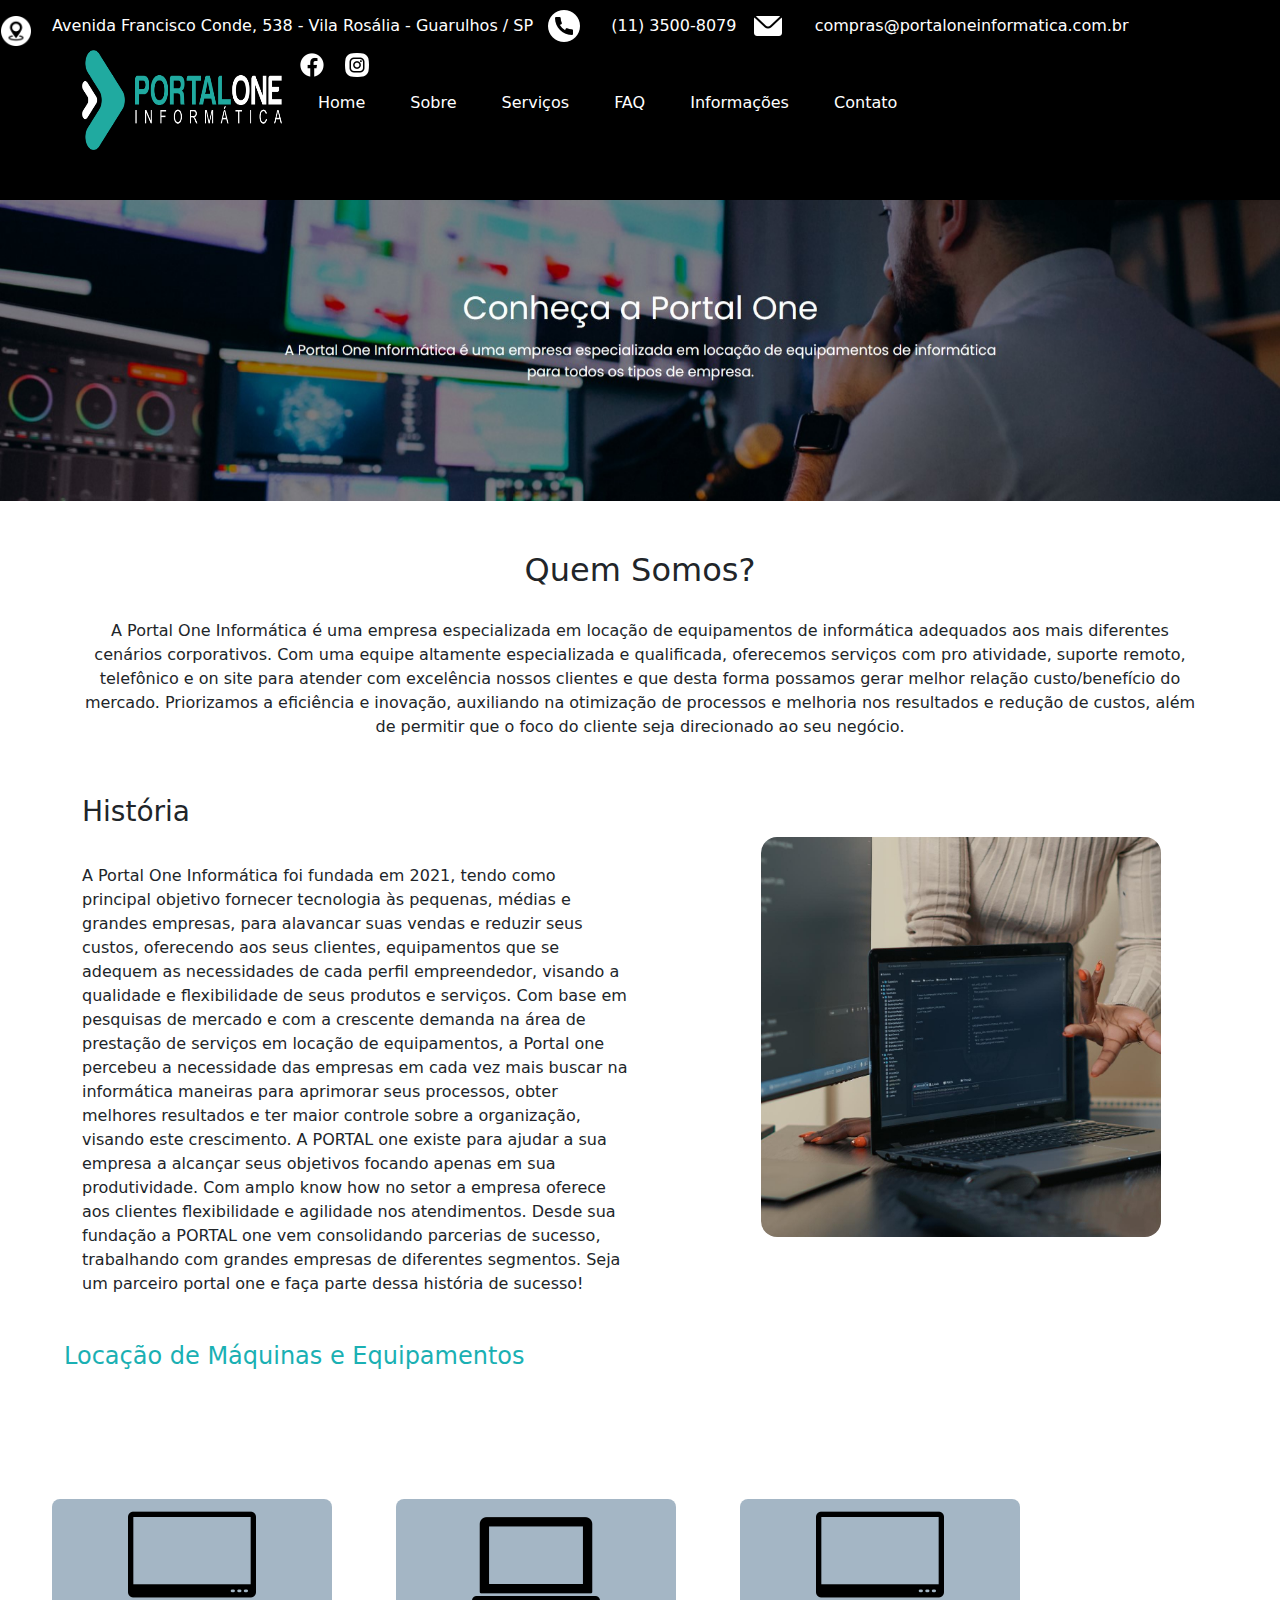
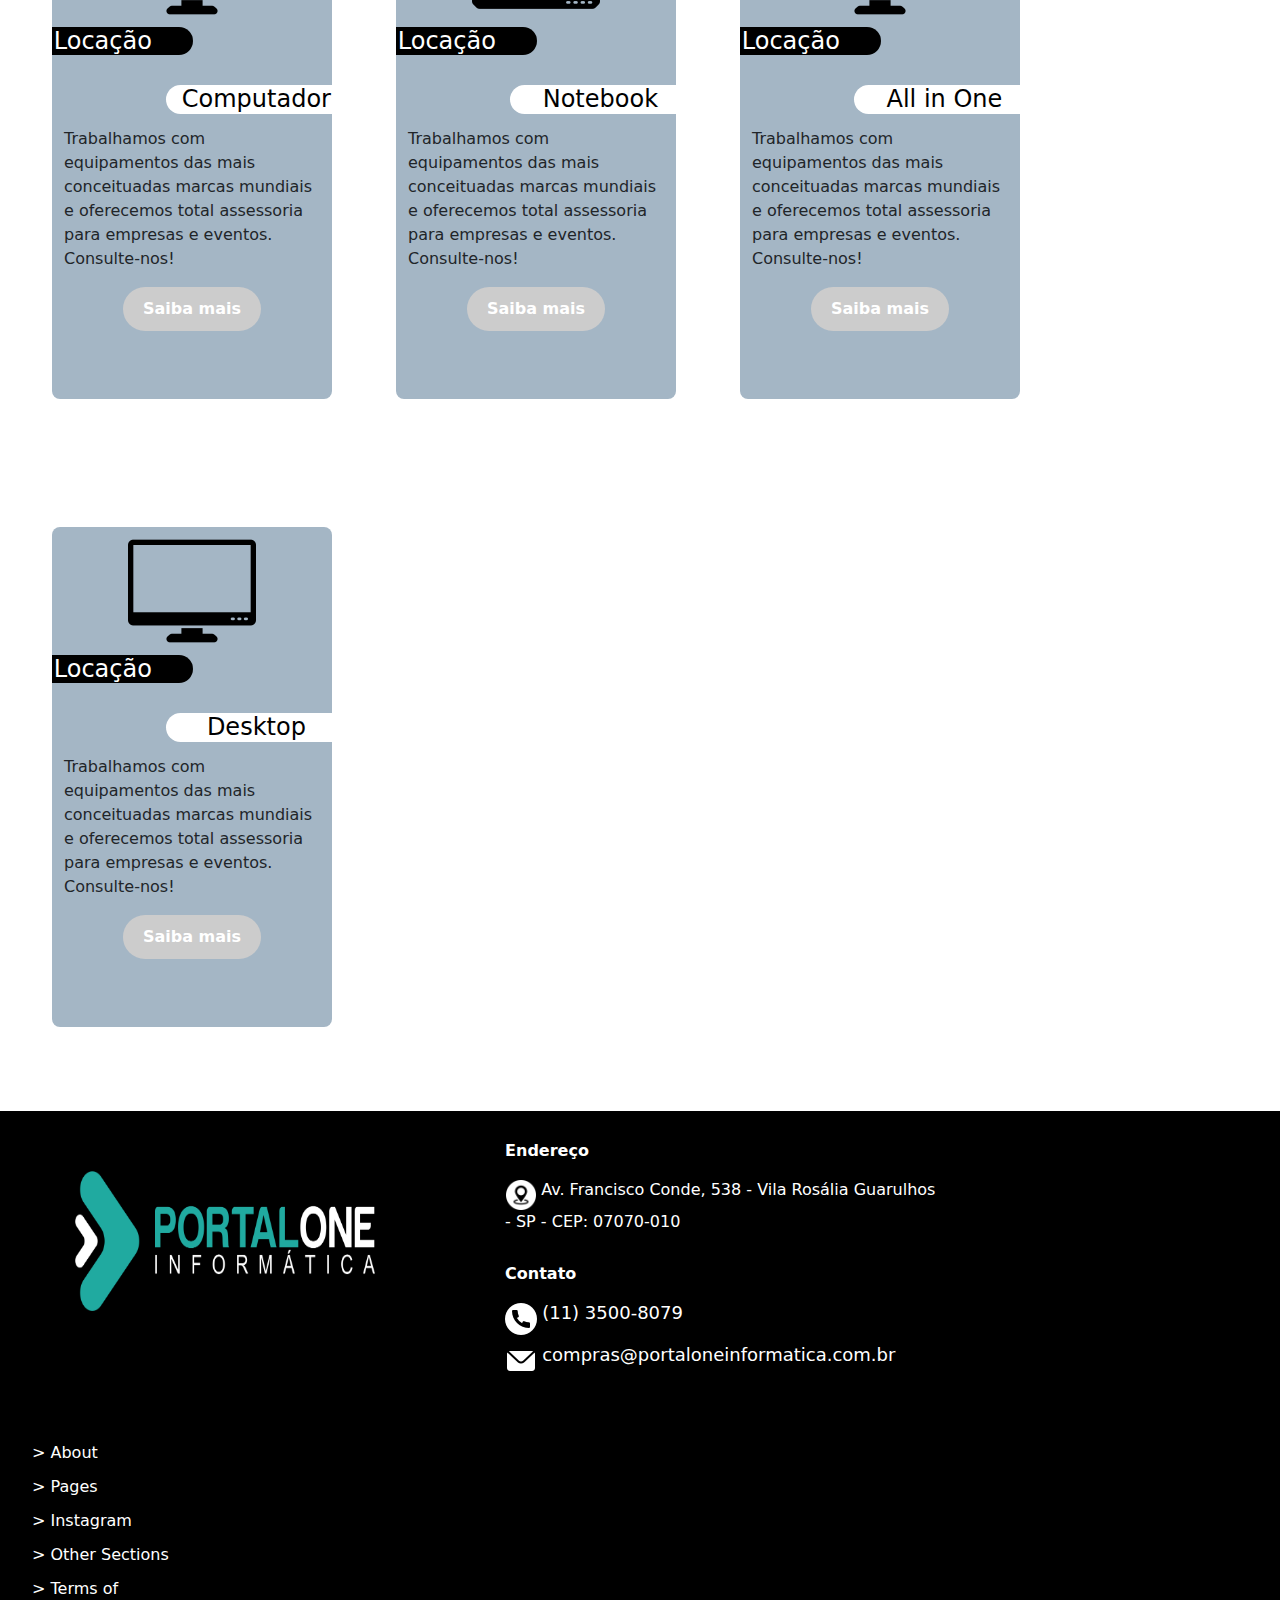
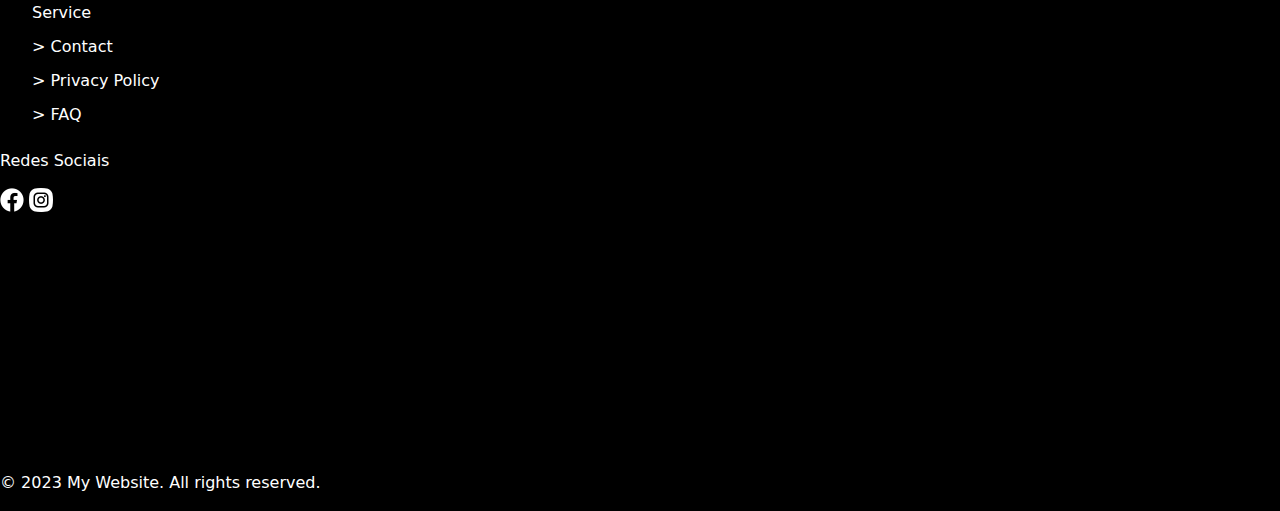
==== sobre.html @ a3c01947 "finalizada primeira pagina" ====
<!DOCTYPE html>
<html lang="en">
<head>
    <meta charset="UTF-8">
    <meta name="viewport" content="width=device-width, initial-scale=1.0">
    <link href="https://cdn.jsdelivr.net/npm/bootstrap@5.3.0/dist/css/bootstrap.min.css" rel="stylesheet">
    <link rel="stylesheet" href="./css/css.css">
    <link rel="stylesheet" href="./css/css-carousel.css">
        <title>SiteTeste</title>
</head>
<header>
<div class="container">
  <img id="logotipo" src="img/logo.png" alt="Logotipo">
</div>

<div class="header-black" id="header">
  
  <div class="loc-top" id="locTopDiv">
    <img src="./img/localizacao (3).png" id="loctop" alt="loctop">
    <a class="end-top" href="#">Avenida Francisco Conde, 538 - Vila Rosália - Guarulhos / SP</a>
    <img src="./img/telefone.png" id="tel-top" alt="tel-top">
    <a class="tell-top" href="#">(11) 3500-8079</a>
    <img src="./img/e-mail.png" id="email-top" alt="email-top">
    <a class="emaill-top" href="#">compras@portaloneinformatica.com.br</a>
    <img src="./img/facebook.png" id="face-top" alt="face-top">
    <img src="./img/instagram.png" id="insta-top" alt="insta-top">
    
  </div>

</div>  
<nav id="menu" class="pull-right">
  <ul>
    <li><a href="index.html">Home</a></li>
    <li><a href="sobre.html">Sobre</a></li>
    <li><a href="#">Serviços</a></li>
    <li><a href="#">FAQ</a></li>
    <li><a href="#">Informações</a></li>
    <li><a href="#">Contato</a></li>
    
  </ul>
</nav>		

</header>

<body>
  
  <div id="carouselExample" class="carousel slide" data-bs-ride="carousel">
    <div class="carousel-inner">
      <div class="carousel-item active">
        <img src="./img/conheca.jpg" class="d-block w-100" alt="Image 1">
      </div>
      <div class="carousel-item">
        <img src="./img/hardware.jpg" class="d-block w-100" alt="Image 2">
      </div>
      <div class="carousel-item">
        <img src="./img/orcamento.jpg" class="d-block w-100" alt="Image 3">
      </div>
    </div>
  </div>
  
    <div class="content">
      <div class="container">

    <div class="quem-somos">
        <h2 class="article-title">Quem Somos?</h2>
        <p>A Portal One Informática é uma empresa especializada em locação de equipamentos de informática adequados aos mais diferentes cenários corporativos. Com uma equipe altamente especializada e qualificada, oferecemos serviços com pro atividade, suporte remoto, telefônico e on site para atender com excelência nossos clientes e que desta forma possamos gerar melhor relação custo/benefício do mercado. Priorizamos a eficiência e inovação, auxiliando na otimização de processos e melhoria nos resultados e redução de custos, além de permitir que o foco do cliente seja direcionado ao seu negócio.</p>

    </div>
        <article class="article">
        <h3>História</h3>
                   
          <div class="row">
            <div class="col-md-6">
                <p>A Portal One Informática foi fundada em 2021, tendo como principal objetivo fornecer tecnologia às pequenas, médias e grandes empresas, para alavancar suas vendas e reduzir seus custos, oferecendo aos seus clientes, equipamentos que se adequem as necessidades de cada perfil empreendedor, visando a qualidade e flexibilidade de seus produtos e serviços. Com base em pesquisas de mercado e com a crescente demanda na área de prestação de serviços em locação de equipamentos, a Portal one percebeu a necessidade das empresas em cada vez mais buscar na informática maneiras para aprimorar seus processos, obter melhores resultados e ter maior controle sobre a organização, visando este crescimento. A PORTAL one existe para ajudar a sua empresa a alcançar seus objetivos focando apenas em sua produtividade. Com amplo know how no setor a empresa oferece aos clientes flexibilidade e agilidade nos atendimentos. Desde sua fundação a PORTAL one vem consolidando parcerias de sucesso, trabalhando com grandes empresas de diferentes segmentos. Seja um parceiro portal one e faça parte dessa história de sucesso!</p>
            </div>
            <div class="col-md-6">
              <img id="imge-historia" src="./img/historia (1).jpg" alt="historia">
            </div>
          </div>
          
          
        </article>
  </div>
  <div class="row" id="transp-fundo">

    <h4>Locação de Máquinas e Equipamentos</h4>
    <h5>Nossos serviços</h5>
    
    <div class="col-md-4">
        <img id="col-m4" src="./img/tela-do-monitor.png" alt="historia">
        <h1>Locação</h1>
        <h2>Computador</h2>
        <p>Trabalhamos com equipamentos das mais conceituadas marcas mundiais e oferecemos total assessoria para empresas e eventos. Consulte-nos!</p>
        <a class="saiba-m1" href="#">Saiba mais</a>
    </div>

    <div class="col-md-4">
        <img id="col-m4" src="./img/computador-portatil.png" alt="historia">
        <h1>Locação</h1>
        <h2>Notebook</h2>
        <p>Trabalhamos com equipamentos das mais conceituadas marcas mundiais e oferecemos total assessoria para empresas e eventos. Consulte-nos!</p>
        <a class="saiba-m1" href="#">Saiba mais</a>
    </div>

    <div class="col-md-4">
        <img id="col-m4" src="./img/tela-do-monitor.png" alt="historia">
        <h1>Locação</h1>
        <h2>All in One</h2>
        <p>Trabalhamos com equipamentos das mais conceituadas marcas mundiais e oferecemos total assessoria para empresas e eventos. Consulte-nos!</p>
        <a class="saiba-m1" href="#">Saiba mais</a>
    </div>

    <div class="col-md-4">
        <img id="col-m4" src="./img/tela-do-monitor.png" alt="historia">
        <h1>Locação</h1>
        <h2>Desktop</h2>
        <p>Trabalhamos com equipamentos das mais conceituadas marcas mundiais e oferecemos total assessoria para empresas e eventos. Consulte-nos!</p>
        <a class="saiba-m1" href="#">Saiba mais</a>
    </div>

  </div>
    </div>
  <footer class="footer">

    <div class="col-md-3" id="logo-footer">
      <img src="./img/logo.png" alt="">
    </div>
    
    <div class="col-md-3" id="end-footer">
      <div class="address">
        <h5>Endereço</h5>
        <img src="./img/localizacao (3).png" id="loctop" alt="loctop">
        <a href="#">Av. Francisco Conde, 538 - Vila Rosália Guarulhos<br> - SP - CEP: 07070-010</a>
      </div>
      
      <div class="contact">
        <h5>Contato</h5>
        <div id="tel">
          <img src="./img/telefone.png" id="tel-bot" alt="tel-bot">
          <a href="#">(11) 3500-8079</a>
        </div>
        <div id="ema">
          <img src="./img/e-mail.png" id="email-bot" alt="email-bot">
          <a href="#">compras@portaloneinformatica.com.br</a>
        </div>
      </div>
    </div>
    <div class="col-md-3">
      <div class="col-md-6" id="links-footer" >
        <ul class="footer-list">
          <li><a href="#">> About</a></li>
          <li><a href="#">> Pages</a></li>
          <li><a href="#">> Instagram</a></li>
          <li><a href="#">> Other Sections</a></li>
          <li><a href="#">> Terms of Service</a></li>
          <li><a href="#">> Contact</a></li>
          <li><a href="#">> Privacy Policy</a></li>
          <li><a href="#">> FAQ</a></li>
        </ul>
      </div>
      <div class="col-md-6" id="rede-sociais">
        <h6>Redes Sociais</h6>
        <a href="www.facebook.com">
        <img src="./img/facebook.png" href="#" alt="">
      </a>
      <a href="www.instagra.com">
        <img src="./img/instagram.png" href="#" alt="">
      </a>
      </div>
      



    </div class="rodape" id="direitos">
          <p>&copy; 2023 My Website. All rights reserved.</p>
    </div>
  </footer>
  <script src="./js/js.js"></script>
  <script src="https://cdn.jsdelivr.net/npm/bootstrap@5.3.0/dist/js/bootstrap.bundle.min.js"></script>
  </body>
</html>
---- css/css.css ----
* {
    margin-top: 0;
}

header {
	width: 100%;
	height: 200px;
	background-color: black;
	z-index: 2;
    position: relative;
}
.loc-top {
    display: block;
  }
  
  .hide-loc-top {
    display: none;
  }
header .container {
	position: relative;
}
header .header-black {
	background-color: #000;
	height: 40px;
}

header #logotipo {
	position: absolute;
	top: 50px;
	z-index: 3;
    width: 200px;
    height: 100px;
}

#menu ul {
    margin-left: 20%;
    margin-top: 4%;
    
}
#menu li {
    margin-left: 30px;
        display: inline-block;
        margin-right: 10px;
        
}

.menu a {
    color: #fff;
    text-decoration: none;
    cursor: pointer;
    transition: 0.2s ease-in-out;
       
}

a {
    text-decoration: none;
    color: white;
}

body {
    display: flex;
    flex-direction: column;
    min-height: 100vh;
    margin-top: 0;
     
  }

img#loctop {
    filter: invert(100%);
    margin-left: 3%;
    width: 30px;
    height: 30px;
}

img#tel-top {
    filter: invert(100%);
    padding: 10px;
}
    
img#email-top {
    filter: invert(100%);
    padding: 10px;
}

.header-black .end-top {
    margin-left: 1rem;
    text-decoration: none;
    color: white;
}
.header-black .tell-top {
    margin-left: 1rem;
    text-decoration: none;
    color: white;
}
.header-black .emaill-top {
    margin-left: 1rem;
    text-decoration: none;
    color: white;
}

#face-top {
    margin-left: 300px;
    filter: invert(100%);
}
#insta-top {
    margin-left: 1rem;
    filter: invert(100%);
}
#face-top img {
      filter: invert(100%);
}
#insta-top img {
    filter: invert(100%);
}

h2 {
    text-align: center;
    margin-top: 30px;
}

.quem-somos p {
    text-align: center;
    margin-top: 30px;
}

h3 {
    text-align: left;
    margin-top: 5%;
}
.row p {
    text-align: left;
    margin-top: 5%;
}

#imge-historia {
    width: 400px;
    height: 400px;
    padding: 0%;
    border-radius: 1rem;
    margin-left: 20%;
    margin-bottom: 5%;

}

col-md-4#col-m4 {
    width: 40px;
    height: 40px;
    opacity: 50%;
   
}
.row .col-md-4 {
    background-color: #A4B6C5;
    width: 280px;
    height: 500px;
    margin-left: 5%;
    margin-top: 5%;
    margin-bottom: 5%;
    text-align: center;
    border-radius: 0.5rem;
    box-sizing: border-box;
    overflow: hidden;
        
}
.row#transp-fundo {
    width: 100%;
    height: auto;
    background-image: url(../img/cidade_de_san_diego.jpg);
    position: relative;
    
  background-attachment: fixed;
  background-repeat: no-repeat;
  background-size: cover;
    
}

#transp-fundo h4 {
    margin-top: 30px;
    margin-left: 5%;
    color: rgb(26, 176, 179);
}
#transp-fundo h5 {
    font-size: 40px;
    font-weight: bold;
    margin-left: 5%;
    color: white;
}
.col-md-4 h1 {
    background-color: black;
    color: white;
    border-radius: 2rem;
    margin-left: -20%;
    font-size: 24px;
    width: 180px;
    
}
.col-md-4 h2 {
    background-color: rgb(255, 255, 255);
    color: rgb(0, 0, 0);
    border-radius: 2rem;
    margin-left: 40%;
    font-size: 24px;
    width: 180px;
    
}

.col-md-4 a.saiba-m1 {
    display: inline-block;
    padding: 10px 20px;
    background-color: #ccc;
    color: #fff;
    text-decoration: none;
    font-weight: bold;
    font-size: 16px;
    border-radius: 2rem;
}

  .content {
    flex: 1;
    padding: 20px 0;
  }

  .footer {
    background-color: #000000;
    padding: 0px 0;
    color: white;
  }
  
  .footer img {
    max-width: 100%;
    margin-top: 60px;
  }
  
  .footer .col-md-3 {
    display: inline-block;
    vertical-align: top;
    margin-bottom: 20px;
  }
  
  .footer .address,
  .footer .contact {
    margin-bottom: 20px;
  }
  
  .footer h5 {
    font-size: 16px;
    margin-bottom: 10px;
  }
  
  .footer a {
    color: #ffffff;
  }
  
  .footer .footer-list li {
    list-style: none;
    margin-bottom: 10px;
  }
  
  .footer .rodape {
    text-align: center;
    margin-top: 30px;
  }
  
  .footer .rodape p {
    font-size: 14px;
    color: #777;

  }

  .footer .col-md-6 {
    display: inline-block;
  }
#end-footer {
    width: 500px;
    height: 300px;
    justify-content: space-between;
    text-align: left;
    
}
#logo-footer {
    width: 500px;
    height: 300px;
    
}
#logo-footer img {
    margin-left:15%;
    width: 300px;
    height: 140px;
    
}
#links-footer {
    width: 500px;
    height: 300px;
    
}
#links-footer {
    margin-top: 10px;
    width: 180px;
    height: 300px;
    display: inline-block;
    
}
#rede-sociais {
    margin-top: 10px;
    width: 180px;
    height: 300px;
    vertical-align: top;
    
}
img#loctop {
    margin-top: 10px;
    margin-left: 1px;
}
h5 {
    margin-top: 30px;
    font-size: 24px;
    font-weight: bold;
}

.contact img {
    margin-top: 10px;
    filter: invert(100%);
}
.contact a {
    margin-top: 12px;
    font-size: 18px;
}
#rede-sociais img {
    filter: invert(100%);
    margin-top: 10px;

}
---- css/css-carousel.css ----

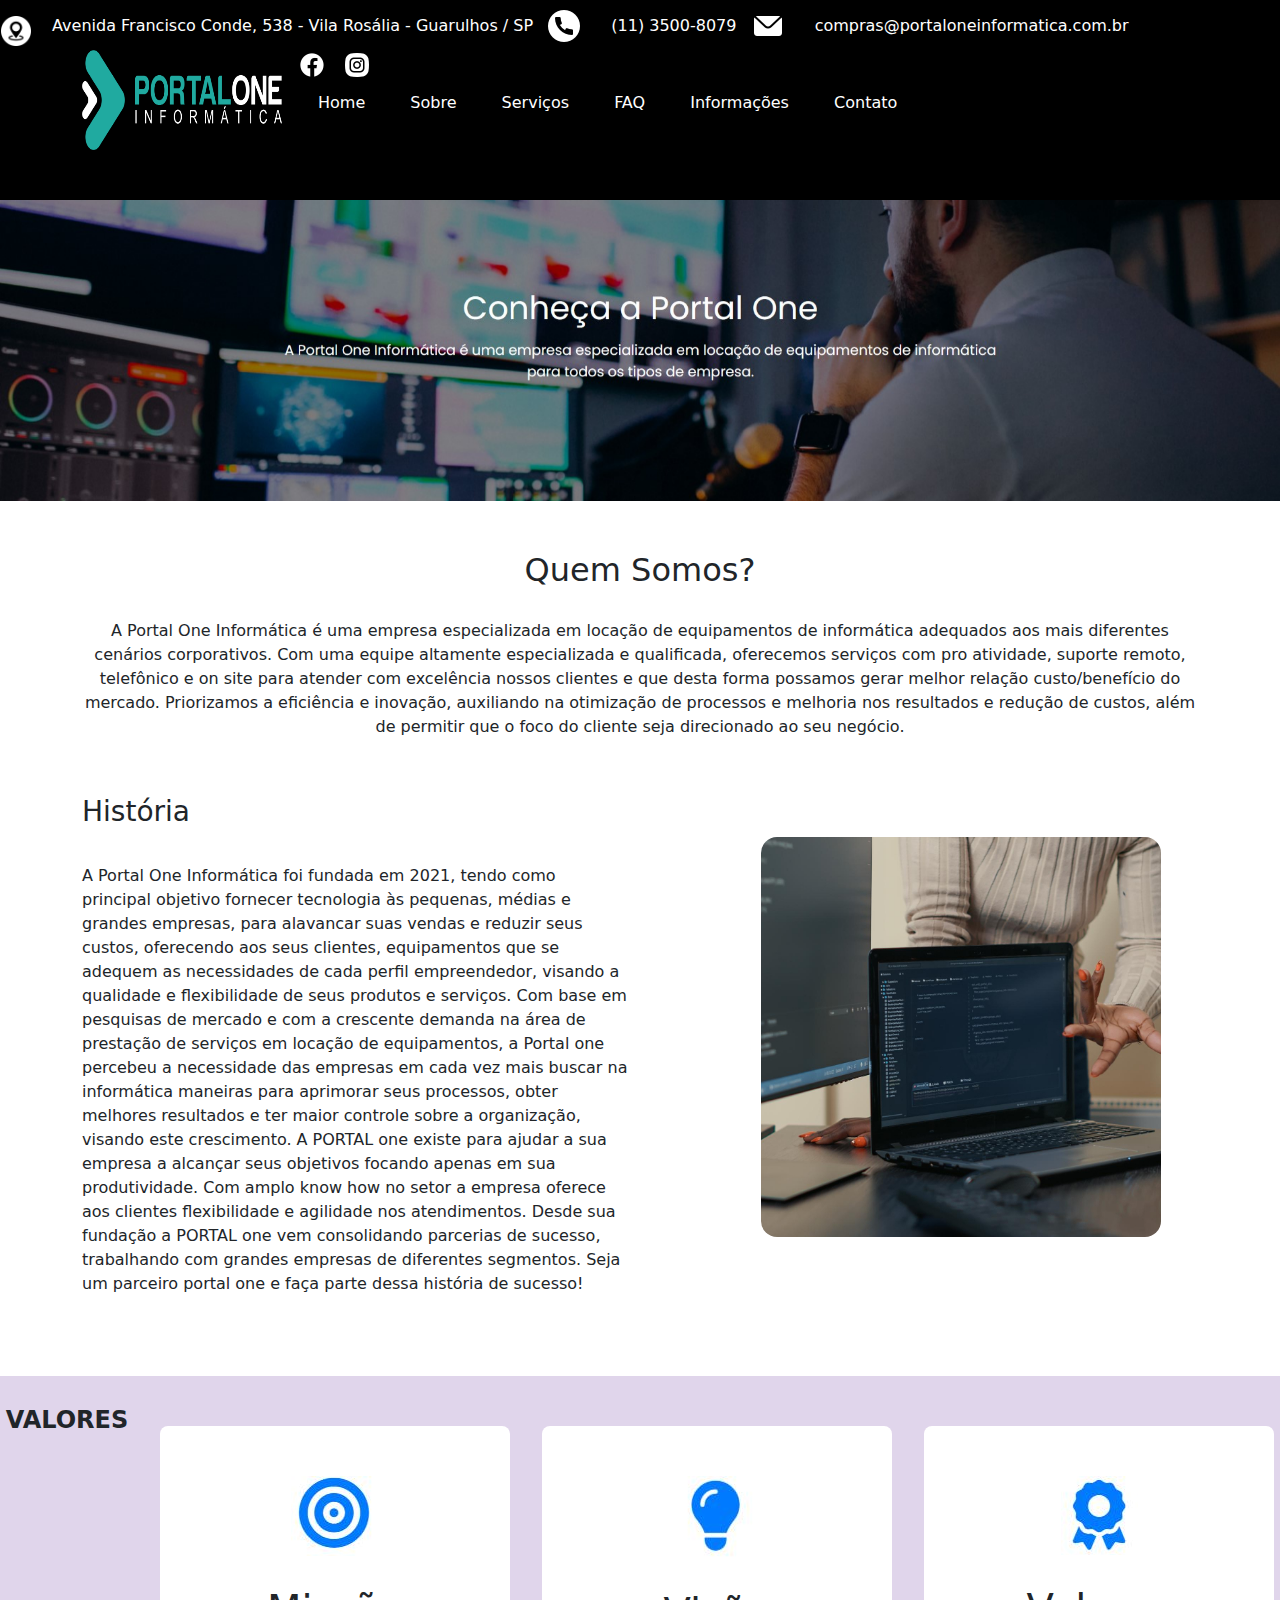
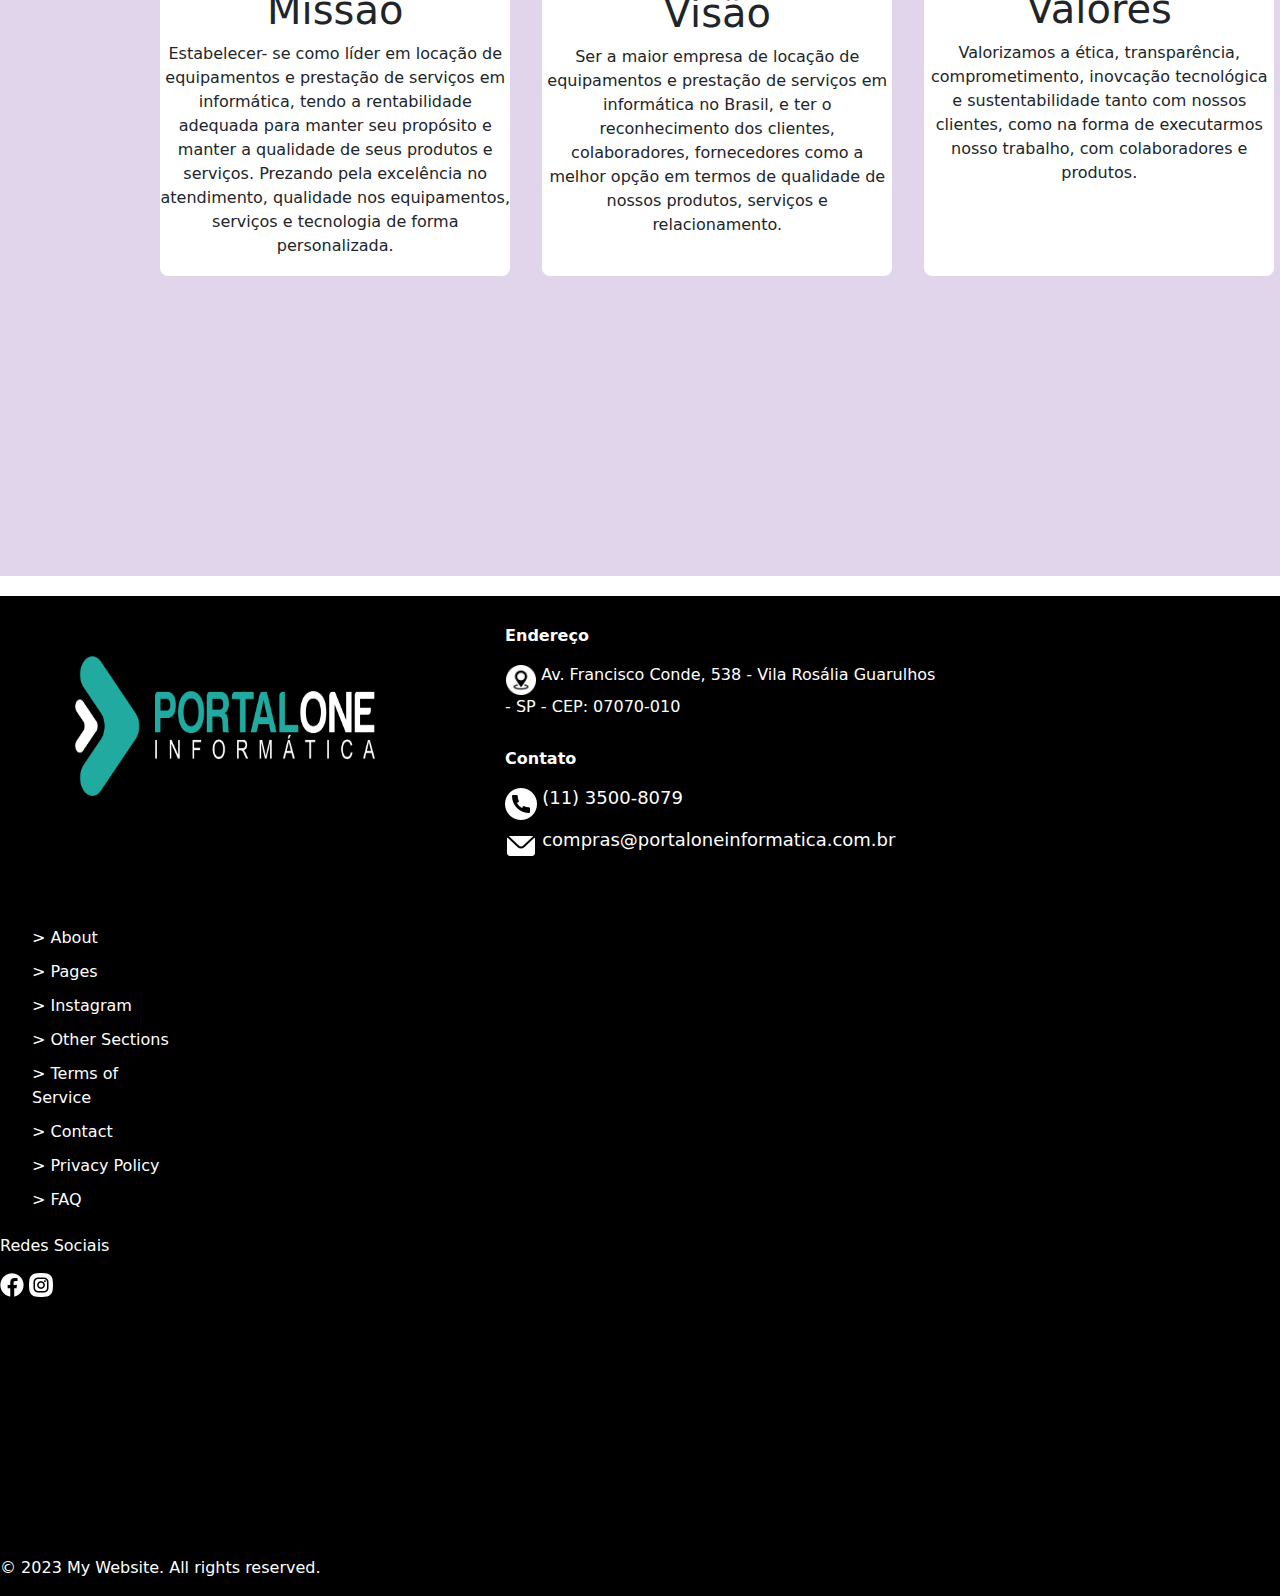
==== commit 76dfcc47: "salvando para dormir rsrs" ====
--- a/sobre.html
+++ b/sobre.html
@@ -5,7 +5,7 @@
     <meta name="viewport" content="width=device-width, initial-scale=1.0">
     <link href="https://cdn.jsdelivr.net/npm/bootstrap@5.3.0/dist/css/bootstrap.min.css" rel="stylesheet">
     <link rel="stylesheet" href="./css/css.css">
-    <link rel="stylesheet" href="./css/css-carousel.css">
+    <link rel="stylesheet" href="./css/css-sobre.css">
         <title>SiteTeste</title>
 </head>
 <header>
@@ -81,42 +81,33 @@
           
         </article>
   </div>
-  <div class="row" id="transp-fundo">
 
-    <h4>Locação de Máquinas e Equipamentos</h4>
-    <h5>Nossos serviços</h5>
-    
-    <div class="col-md-4">
-        <img id="col-m4" src="./img/tela-do-monitor.png" alt="historia">
-        <h1>Locação</h1>
-        <h2>Computador</h2>
-        <p>Trabalhamos com equipamentos das mais conceituadas marcas mundiais e oferecemos total assessoria para empresas e eventos. Consulte-nos!</p>
-        <a class="saiba-m1" href="#">Saiba mais</a>
+
+  <div class="row-sobre" id="sobre-valores">
+ <h5> VALORES</h5><br>
+ 
+    <div class="col-md-3" id="sobre">
+        <img id="col-m4" src="./img/alvo.JPG" alt="historia">
+        <h1>Missão</h1>
+        <p>Estabelecer- se como líder em locação de equipamentos e prestação de serviços em informática, tendo a rentabilidade adequada para manter seu propósito e manter a qualidade de seus produtos e serviços. Prezando pela excelência no atendimento, qualidade nos equipamentos, serviços e tecnologia de forma personalizada.</p>
+        
     </div>
 
-    <div class="col-md-4">
-        <img id="col-m4" src="./img/computador-portatil.png" alt="historia">
-        <h1>Locação</h1>
-        <h2>Notebook</h2>
-        <p>Trabalhamos com equipamentos das mais conceituadas marcas mundiais e oferecemos total assessoria para empresas e eventos. Consulte-nos!</p>
-        <a class="saiba-m1" href="#">Saiba mais</a>
+    <div class="col-md-3" id="sobre">
+        <img id="col-m4" src="./img/lampada.JPG" alt="historia">
+        <h1>Visão</h1>
+        <p>Ser a maior empresa de locação de equipamentos e prestação de serviços em informática no Brasil, e ter o reconhecimento dos clientes, colaboradores, fornecedores como a melhor opção em termos de qualidade de nossos produtos, serviços e relacionamento.</p>
+        
     </div>
 
-    <div class="col-md-4">
-        <img id="col-m4" src="./img/tela-do-monitor.png" alt="historia">
-        <h1>Locação</h1>
-        <h2>All in One</h2>
-        <p>Trabalhamos com equipamentos das mais conceituadas marcas mundiais e oferecemos total assessoria para empresas e eventos. Consulte-nos!</p>
-        <a class="saiba-m1" href="#">Saiba mais</a>
+    <div class="col-md-3" id="sobre">
+        <img id="col-m4" src="./img/laço.JPG" alt="historia">
+        <h1>Valores</h1>
+        <p>Valorizamos a ética, transparência, comprometimento, inovcação tecnológica e sustentabilidade tanto com nossos clientes, como na forma de executarmos nosso trabalho, com colaboradores e produtos.</p>
+        
     </div>
 
-    <div class="col-md-4">
-        <img id="col-m4" src="./img/tela-do-monitor.png" alt="historia">
-        <h1>Locação</h1>
-        <h2>Desktop</h2>
-        <p>Trabalhamos com equipamentos das mais conceituadas marcas mundiais e oferecemos total assessoria para empresas e eventos. Consulte-nos!</p>
-        <a class="saiba-m1" href="#">Saiba mais</a>
-    </div>
+   
 
   </div>
     </div>
--- a/css/css.css
+++ b/css/css.css
@@ -139,7 +139,7 @@
     padding: 0%;
     border-radius: 1rem;
     margin-left: 20%;
-    margin-bottom: 5%;
+    margin-bottom: 10%;
 
 }
 
--- a/css/css-sobre.css
+++ b/css/css-sobre.css
@@ -0,0 +1,40 @@
+.titulo-valores {
+    text-align: left;
+    margin-top: 5%;
+    position: absolute;
+    margin-bottom: 15%;
+  }
+
+.row-sobre {
+    width: 100%;
+    height: 800px;
+    background-color: rgb(224, 213, 235);
+    display: flex;
+    justify-content: center;
+    margin-top: 5%;
+    
+    
+
+}
+
+.col-md-3#sobre {
+    width: 350px;
+    height: 450px;
+    background-color: white;
+    border-radius: 0.5rem;
+    text-align: center;
+    margin-top: 50px;
+    margin-left: 2rem;
+    
+    
+    
+}
+.col-md-3#sobre img {
+    margin-top: 50px;
+    
+}
+
+#sobre h1 {
+    margin-top: 30px;
+}
+    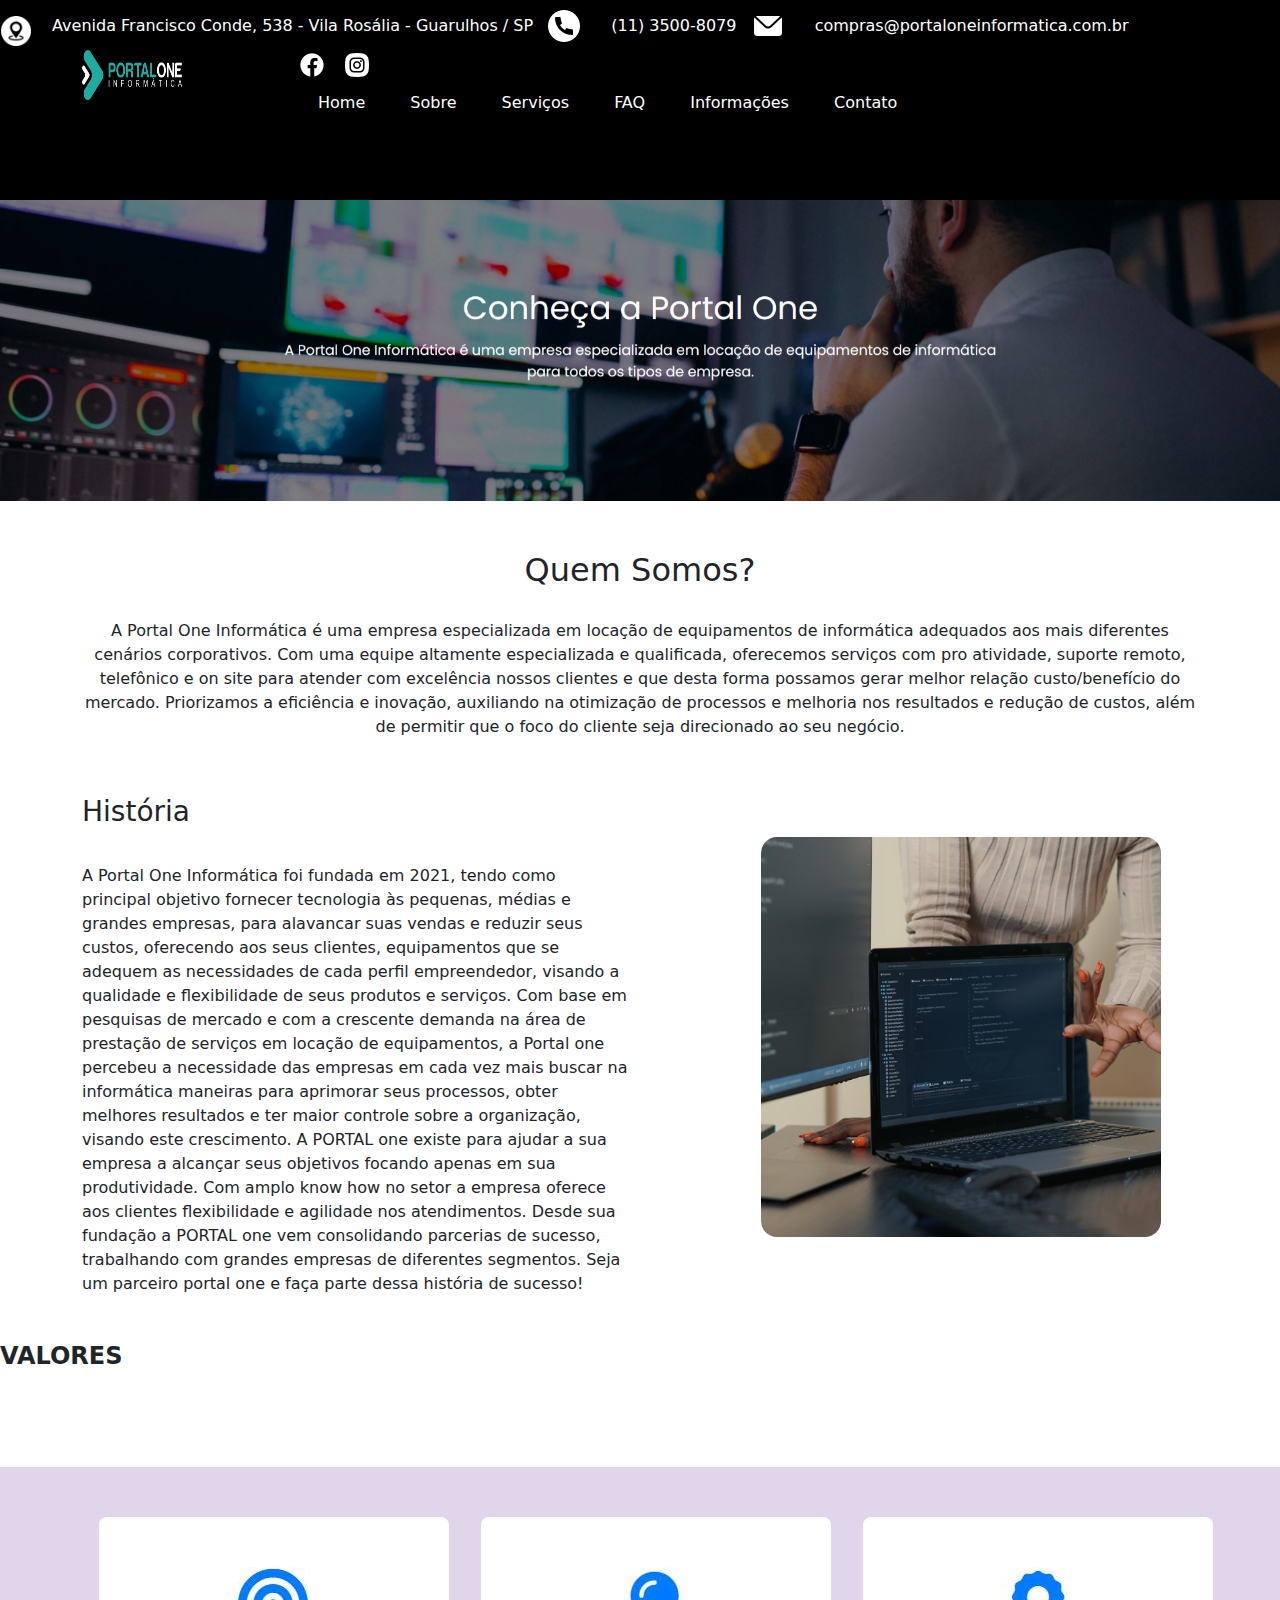
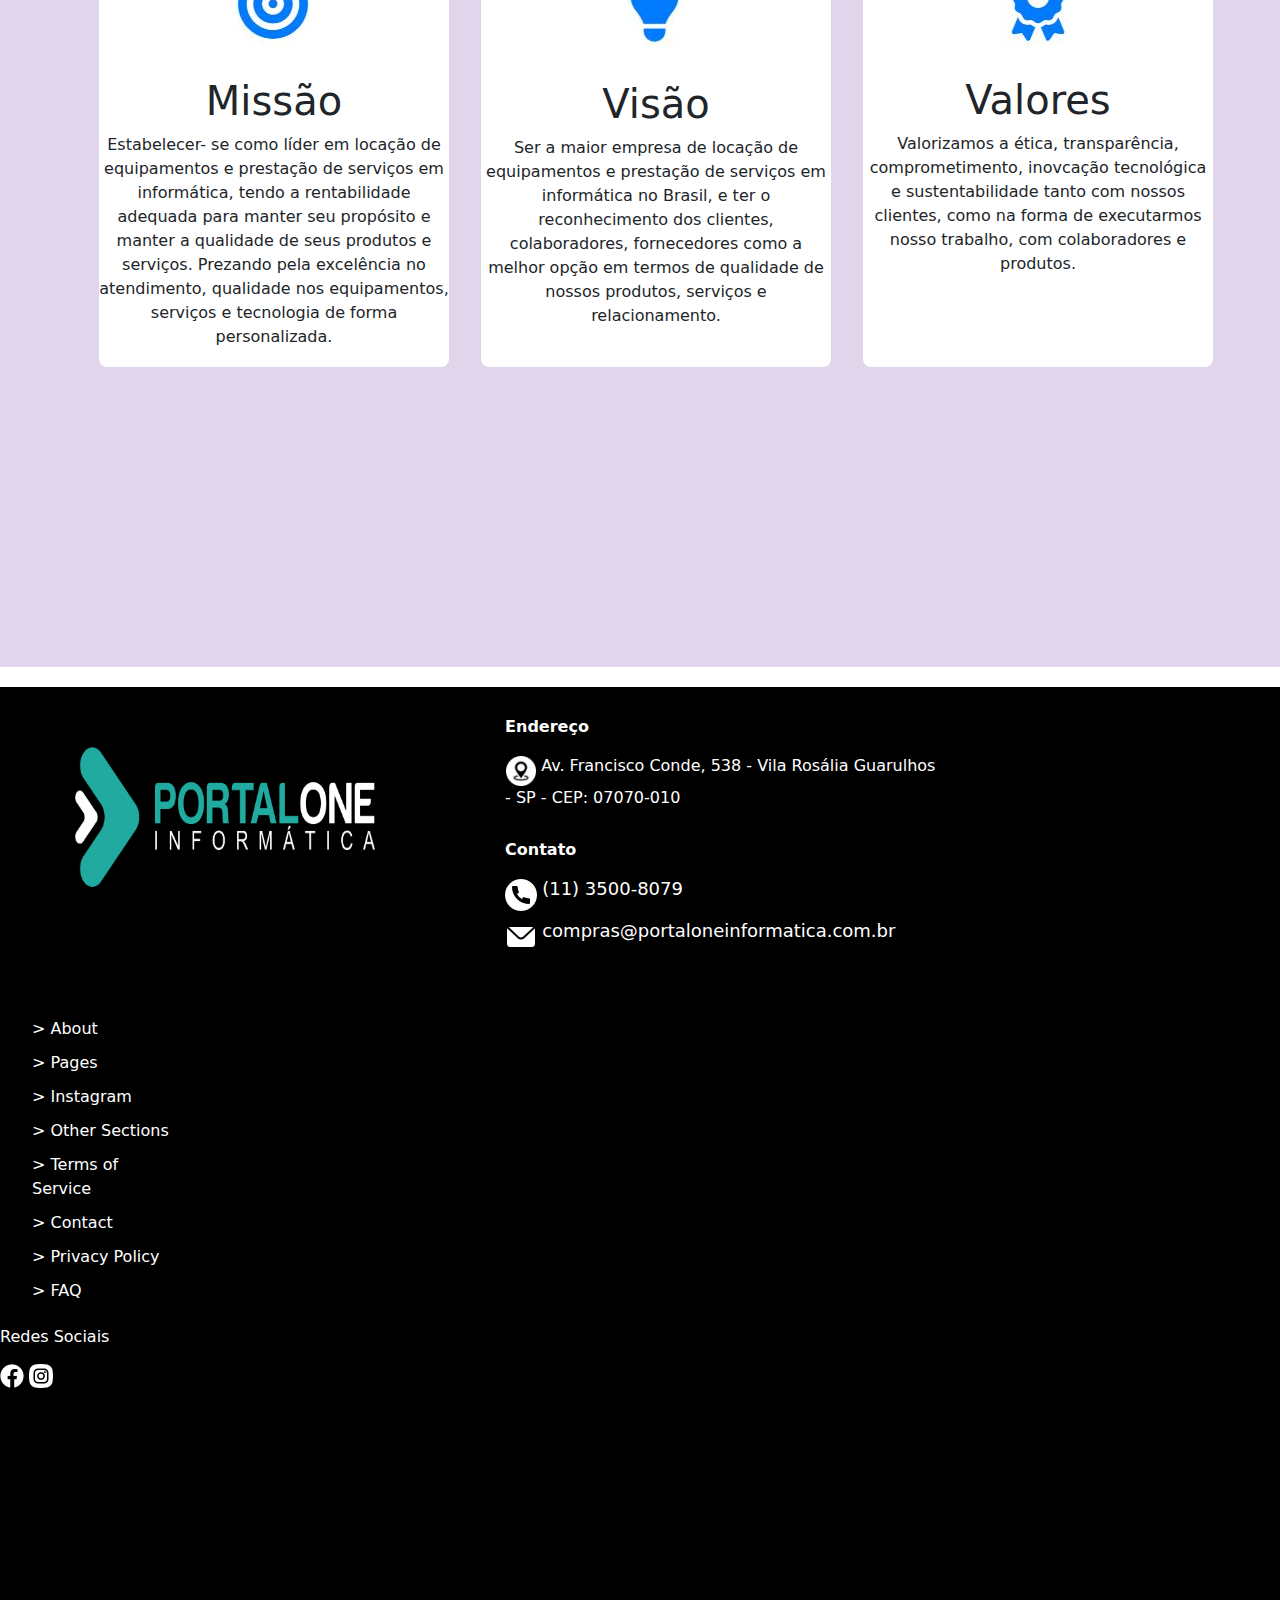
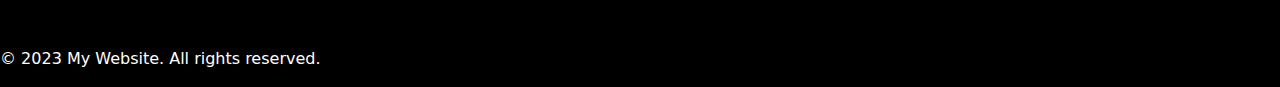
==== commit a4132967: "Update" ====
--- a/sobre.html
+++ b/sobre.html
@@ -81,10 +81,11 @@
           
         </article>
   </div>
-
+<div class="valores-title">
+ <h5>VALORES</h5><br>
+</div>
 
   <div class="row-sobre" id="sobre-valores">
- <h5> VALORES</h5><br>
  
     <div class="col-md-3" id="sobre">
         <img id="col-m4" src="./img/alvo.JPG" alt="historia">
@@ -169,4 +170,4 @@
   <script src="./js/js.js"></script>
   <script src="https://cdn.jsdelivr.net/npm/bootstrap@5.3.0/dist/js/bootstrap.bundle.min.js"></script>
   </body>
-</html>+</html>
--- a/css/css.css
+++ b/css/css.css
@@ -29,8 +29,8 @@
 	position: absolute;
 	top: 50px;
 	z-index: 3;
-    width: 200px;
-    height: 100px;
+    width: 100px;
+    height: 50px;
 }
 
 #menu ul {
@@ -127,6 +127,11 @@
 h3 {
     text-align: left;
     margin-top: 5%;
+}
+.row-container {
+	display: flex;
+        justify-content: center;
+        align-itens: center;
 }
 .row p {
     text-align: left;
@@ -142,7 +147,6 @@
     margin-bottom: 10%;
 
 }
-
 col-md-4#col-m4 {
     width: 40px;
     height: 40px;
@@ -329,4 +333,4 @@
     filter: invert(100%);
     margin-top: 10px;
 
-}+}
--- a/css/css-sobre.css
+++ b/css/css-sobre.css
@@ -8,6 +8,8 @@
 .row-sobre {
     width: 100%;
     height: 800px;
+    display: grid;
+    display: table-column 1fr 1fr 1fr;
     background-color: rgb(224, 213, 235);
     display: flex;
     justify-content: center;
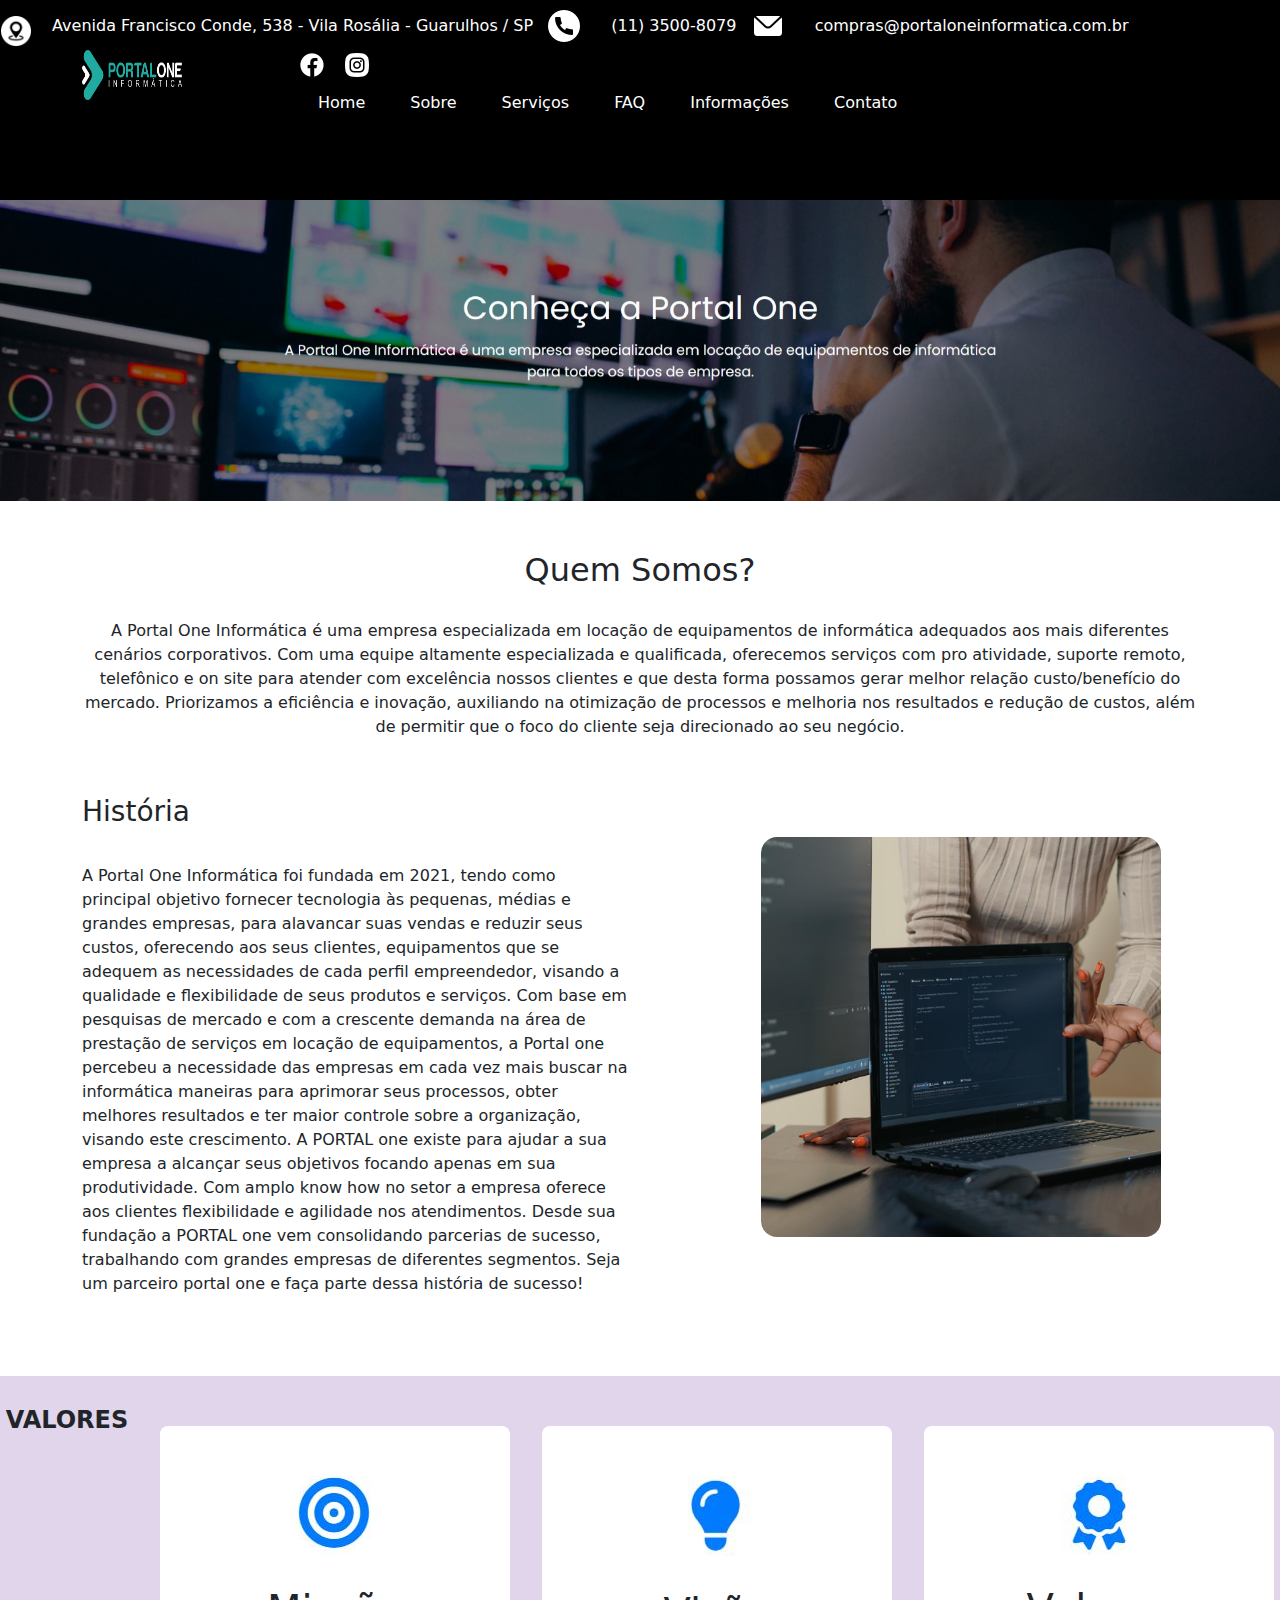
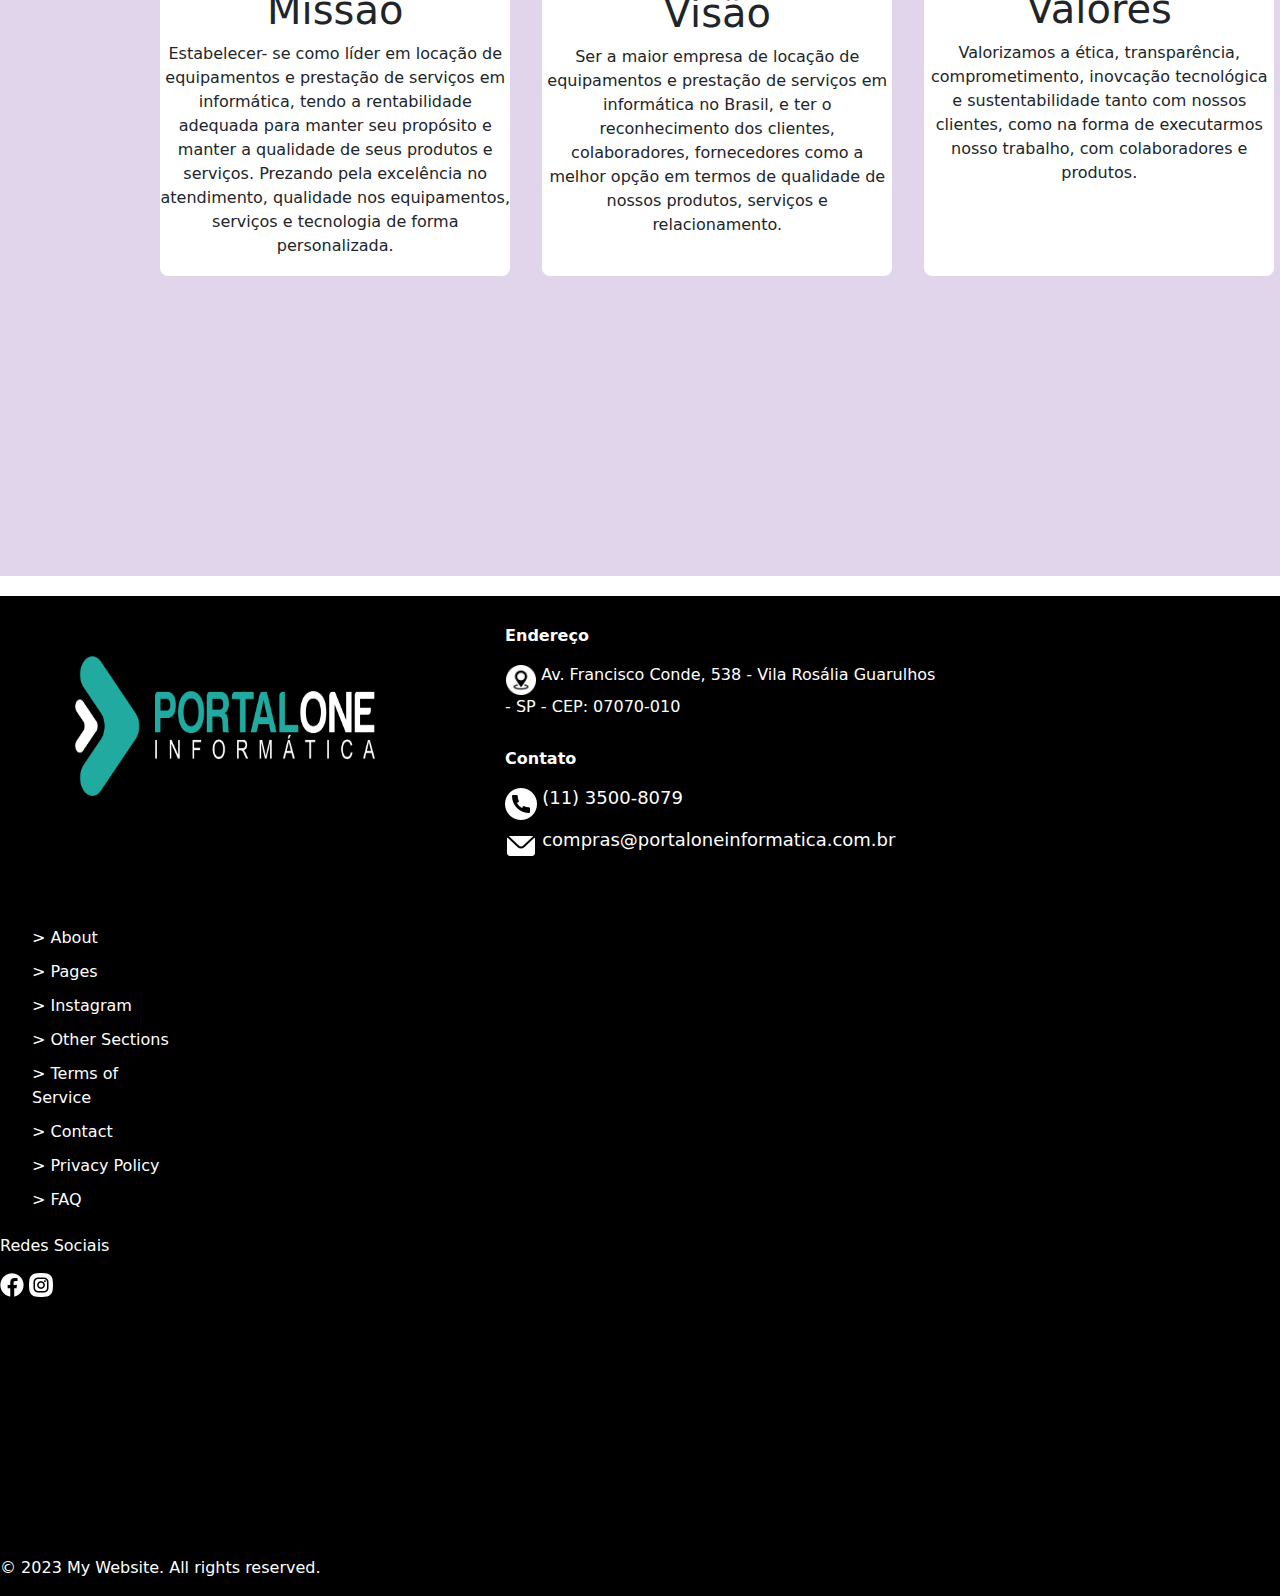
==== commit 47c051d7: "Update sobre.html" ====
--- a/sobre.html
+++ b/sobre.html
@@ -81,11 +81,11 @@
           
         </article>
   </div>
-<div class="valores-title">
- <h5>VALORES</h5><br>
-</div>
 
   <div class="row-sobre" id="sobre-valores">
+    <div class="valores-title">
+     <h5>VALORES</h5><br>
+    </div>
  
     <div class="col-md-3" id="sobre">
         <img id="col-m4" src="./img/alvo.JPG" alt="historia">
--- a/css/css-sobre.css
+++ b/css/css-sobre.css
@@ -4,6 +4,11 @@
     position: absolute;
     margin-bottom: 15%;
   }
+.valores-title {
+    display: flex;
+    width: 100%
+    height: 6rem
+}
 
 .row-sobre {
     width: 100%;
@@ -39,4 +44,4 @@
 #sobre h1 {
     margin-top: 30px;
 }
-    +    
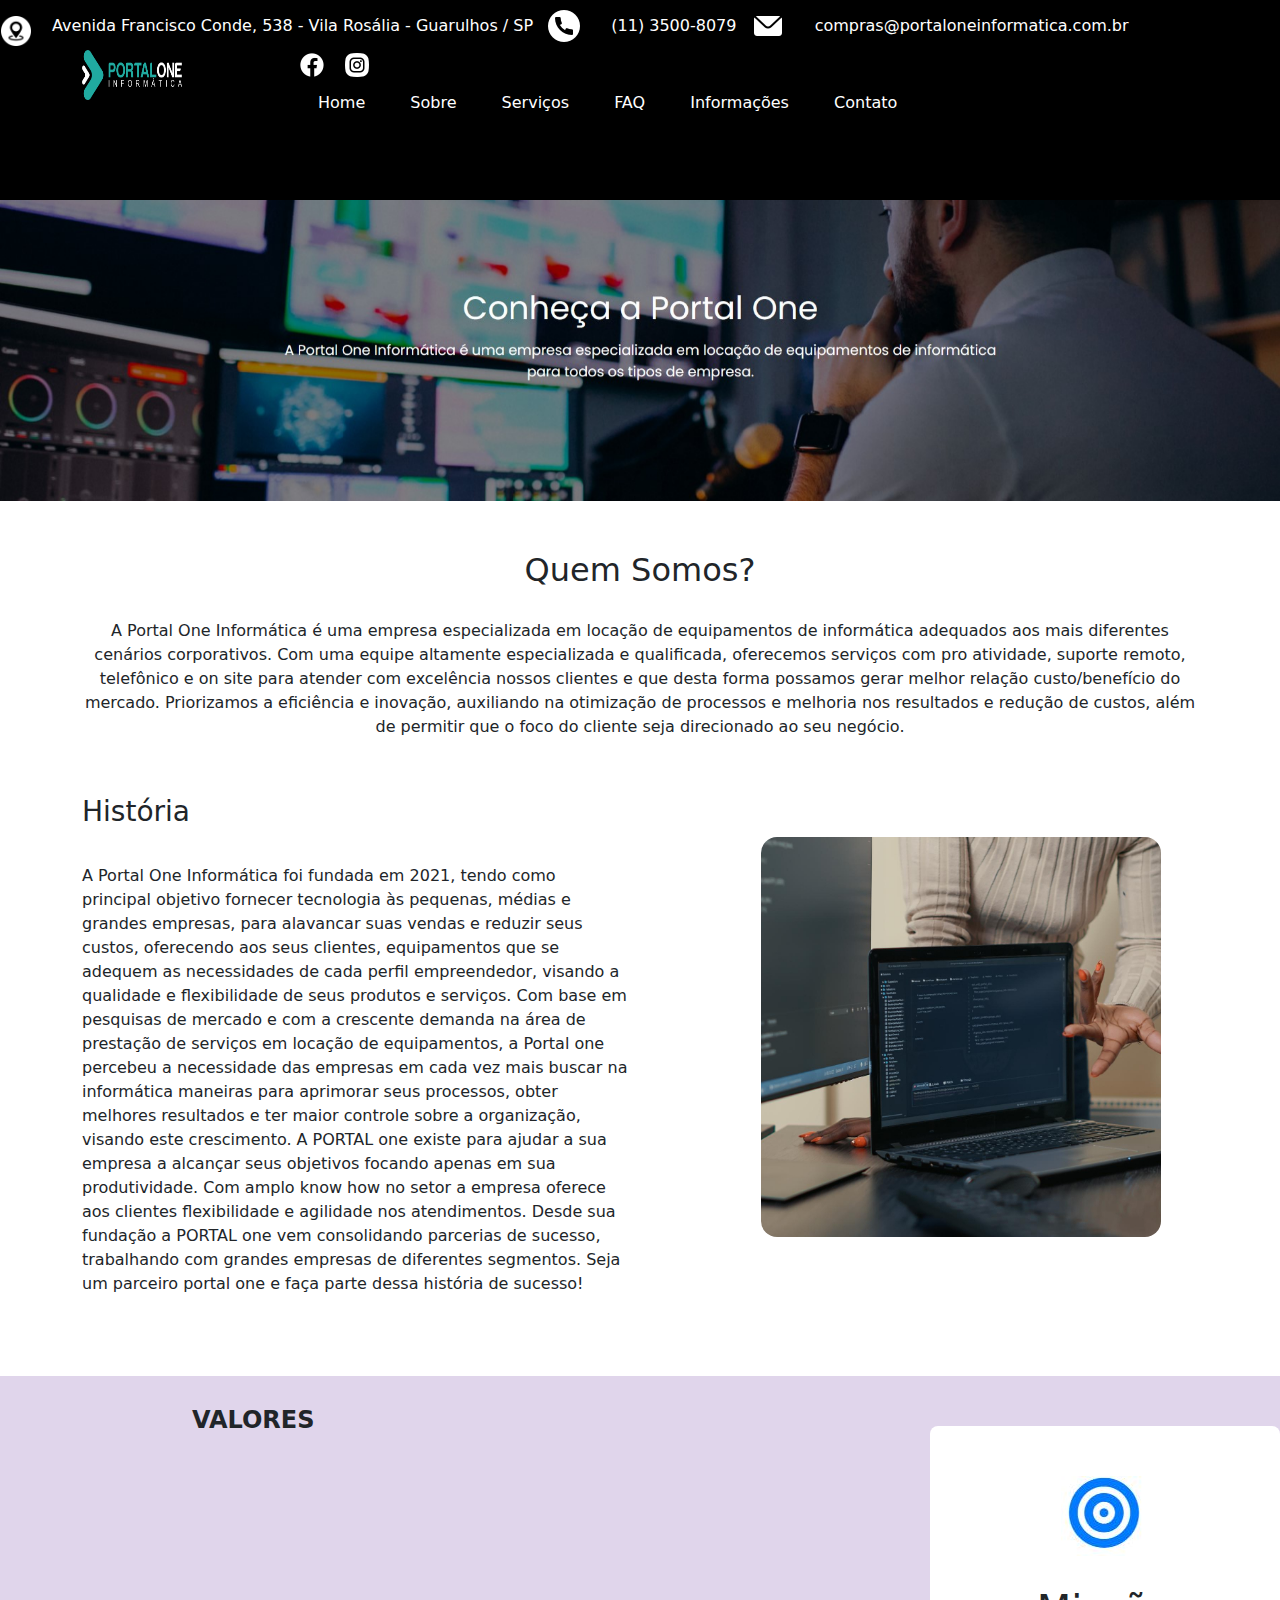
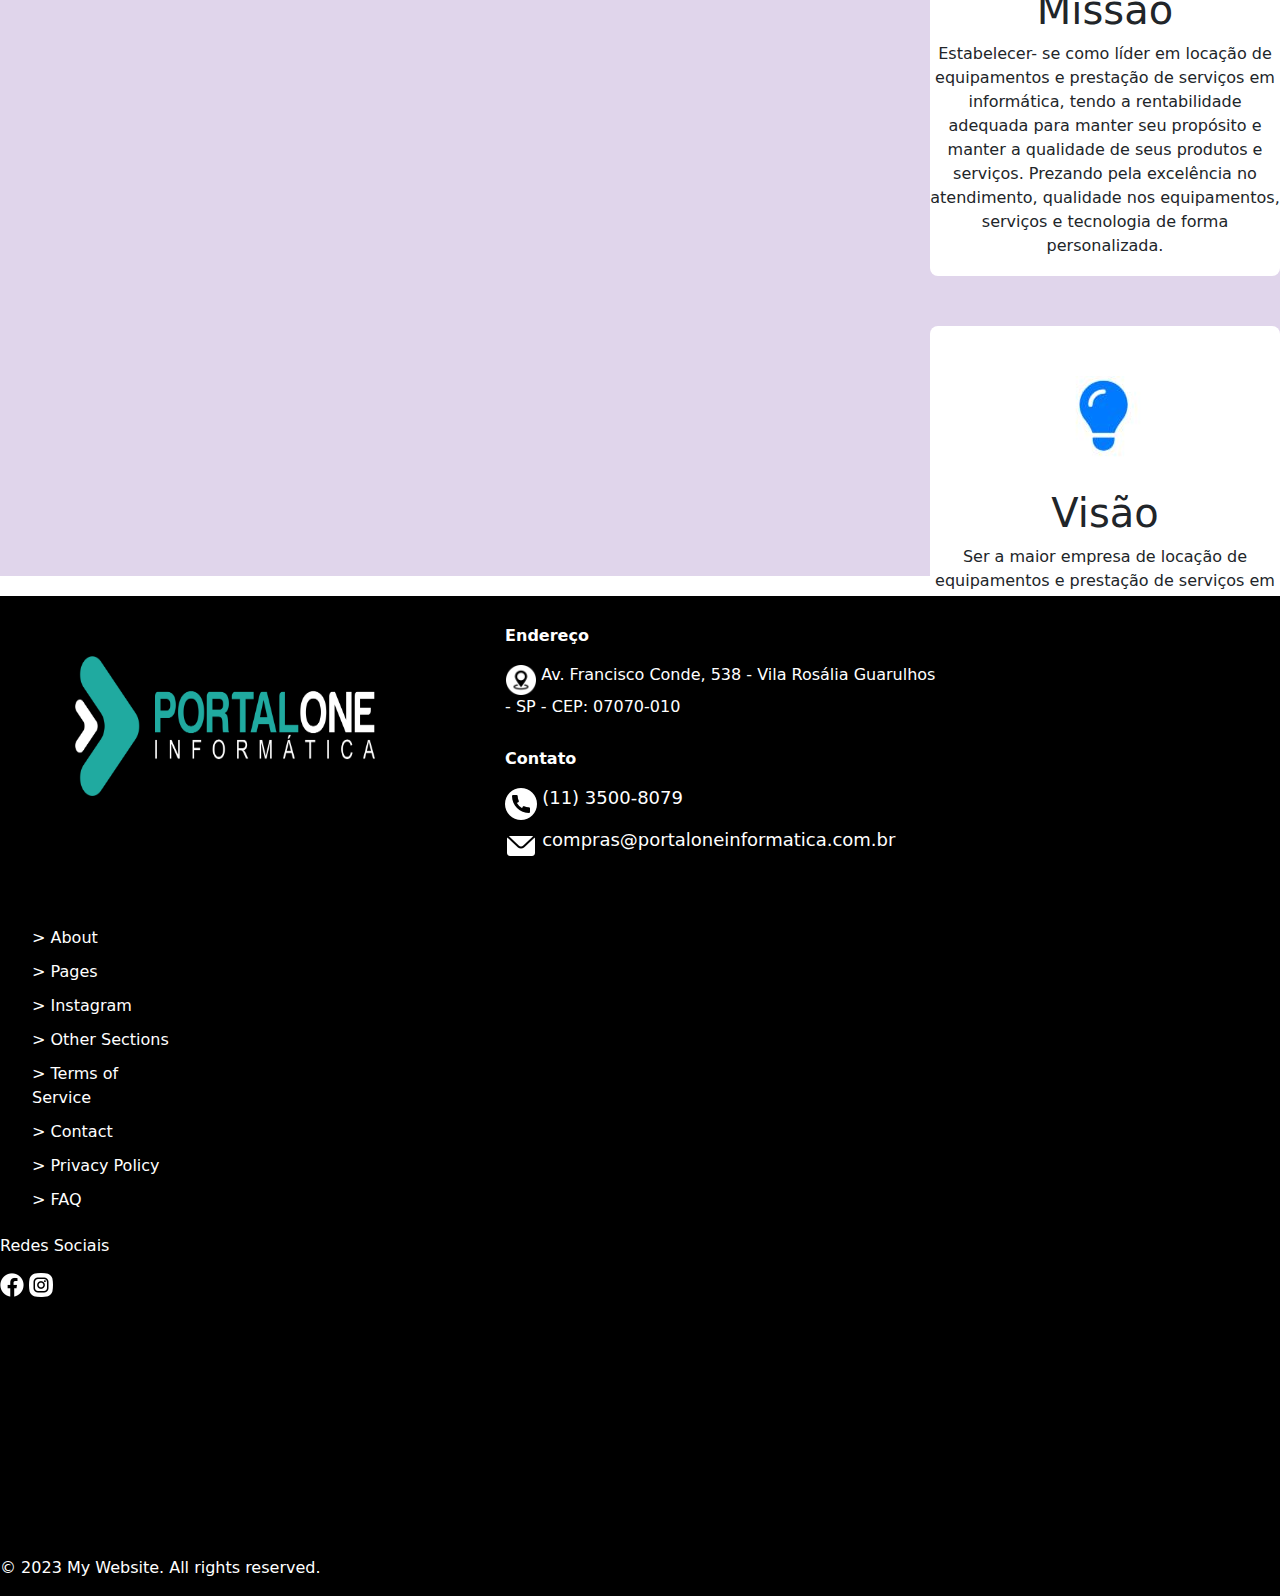
==== commit 33c4ab30: "Update sobre.html" ====
--- a/sobre.html
+++ b/sobre.html
@@ -86,27 +86,28 @@
     <div class="valores-title">
      <h5>VALORES</h5><br>
     </div>
- 
-    <div class="col-md-3" id="sobre">
-        <img id="col-m4" src="./img/alvo.JPG" alt="historia">
-        <h1>Missão</h1>
-        <p>Estabelecer- se como líder em locação de equipamentos e prestação de serviços em informática, tendo a rentabilidade adequada para manter seu propósito e manter a qualidade de seus produtos e serviços. Prezando pela excelência no atendimento, qualidade nos equipamentos, serviços e tecnologia de forma personalizada.</p>
-        
-    </div>
-
-    <div class="col-md-3" id="sobre">
-        <img id="col-m4" src="./img/lampada.JPG" alt="historia">
-        <h1>Visão</h1>
-        <p>Ser a maior empresa de locação de equipamentos e prestação de serviços em informática no Brasil, e ter o reconhecimento dos clientes, colaboradores, fornecedores como a melhor opção em termos de qualidade de nossos produtos, serviços e relacionamento.</p>
-        
-    </div>
-
-    <div class="col-md-3" id="sobre">
-        <img id="col-m4" src="./img/laço.JPG" alt="historia">
-        <h1>Valores</h1>
-        <p>Valorizamos a ética, transparência, comprometimento, inovcação tecnológica e sustentabilidade tanto com nossos clientes, como na forma de executarmos nosso trabalho, com colaboradores e produtos.</p>
-        
-    </div>
+             <div class="row-sobre-two">
+                <div class="col-md-3" id="sobre">
+                    <img id="col-m4" src="./img/alvo.JPG" alt="historia">
+                    <h1>Missão</h1>
+                    <p>Estabelecer- se como líder em locação de equipamentos e prestação de serviços em informática, tendo a rentabilidade adequada para manter seu propósito e manter a qualidade de seus produtos e serviços. Prezando pela excelência no atendimento, qualidade nos equipamentos, serviços e tecnologia de forma personalizada.</p>
+                    
+                </div>
+            
+                <div class="col-md-3" id="sobre">
+                    <img id="col-m4" src="./img/lampada.JPG" alt="historia">
+                    <h1>Visão</h1>
+                    <p>Ser a maior empresa de locação de equipamentos e prestação de serviços em informática no Brasil, e ter o reconhecimento dos clientes, colaboradores, fornecedores como a melhor opção em termos de qualidade de nossos produtos, serviços e relacionamento.</p>
+                    
+                </div>
+            
+                <div class="col-md-3" id="sobre">
+                    <img id="col-m4" src="./img/laço.JPG" alt="historia">
+                    <h1>Valores</h1>
+                    <p>Valorizamos a ética, transparência, comprometimento, inovcação tecnológica e sustentabilidade tanto com nossos clientes, como na forma de executarmos nosso trabalho, com colaboradores e produtos.</p>
+                    
+                </div>
+             </div>
 
    
 
--- a/css/css-sobre.css
+++ b/css/css-sobre.css
@@ -6,8 +6,9 @@
   }
 .valores-title {
     display: flex;
-    width: 100%
-    height: 6rem
+    width: 100%;
+    height: 6rem;
+    margin-left: 15%;
 }
 
 .row-sobre {
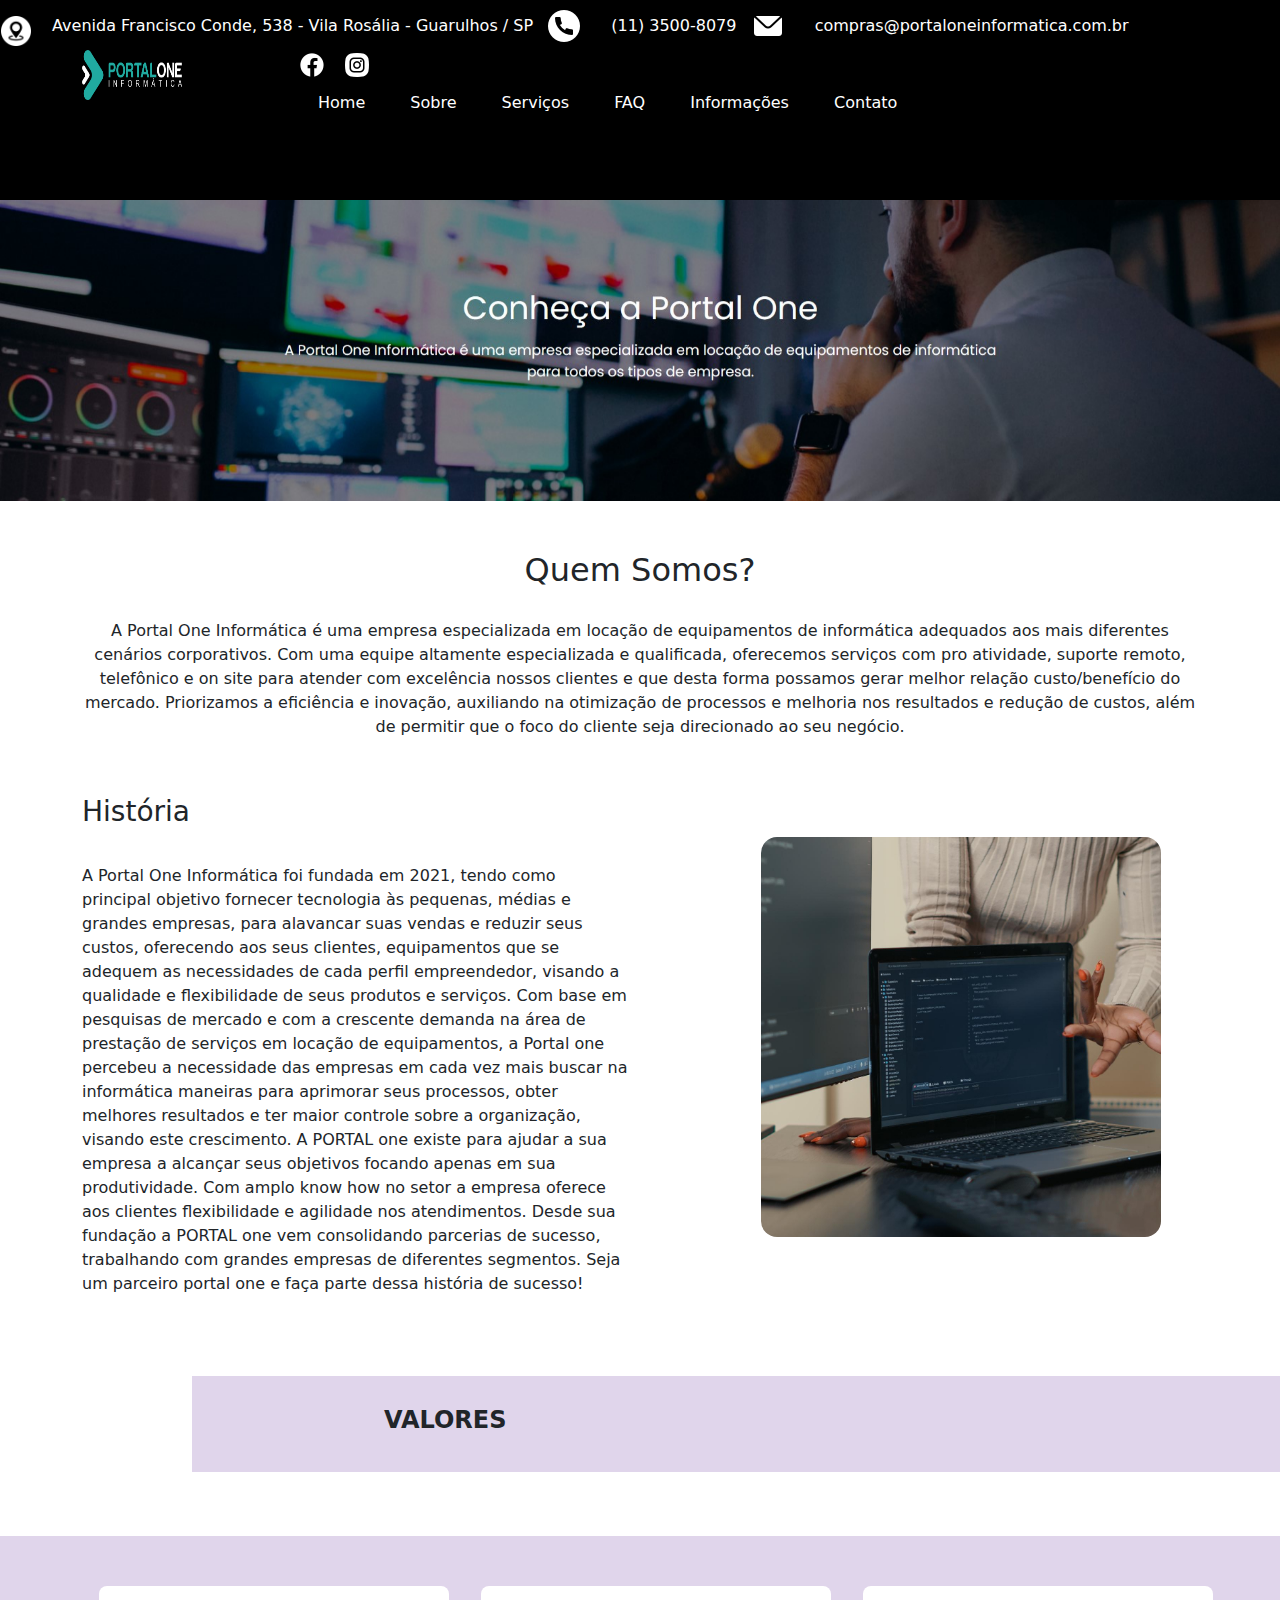
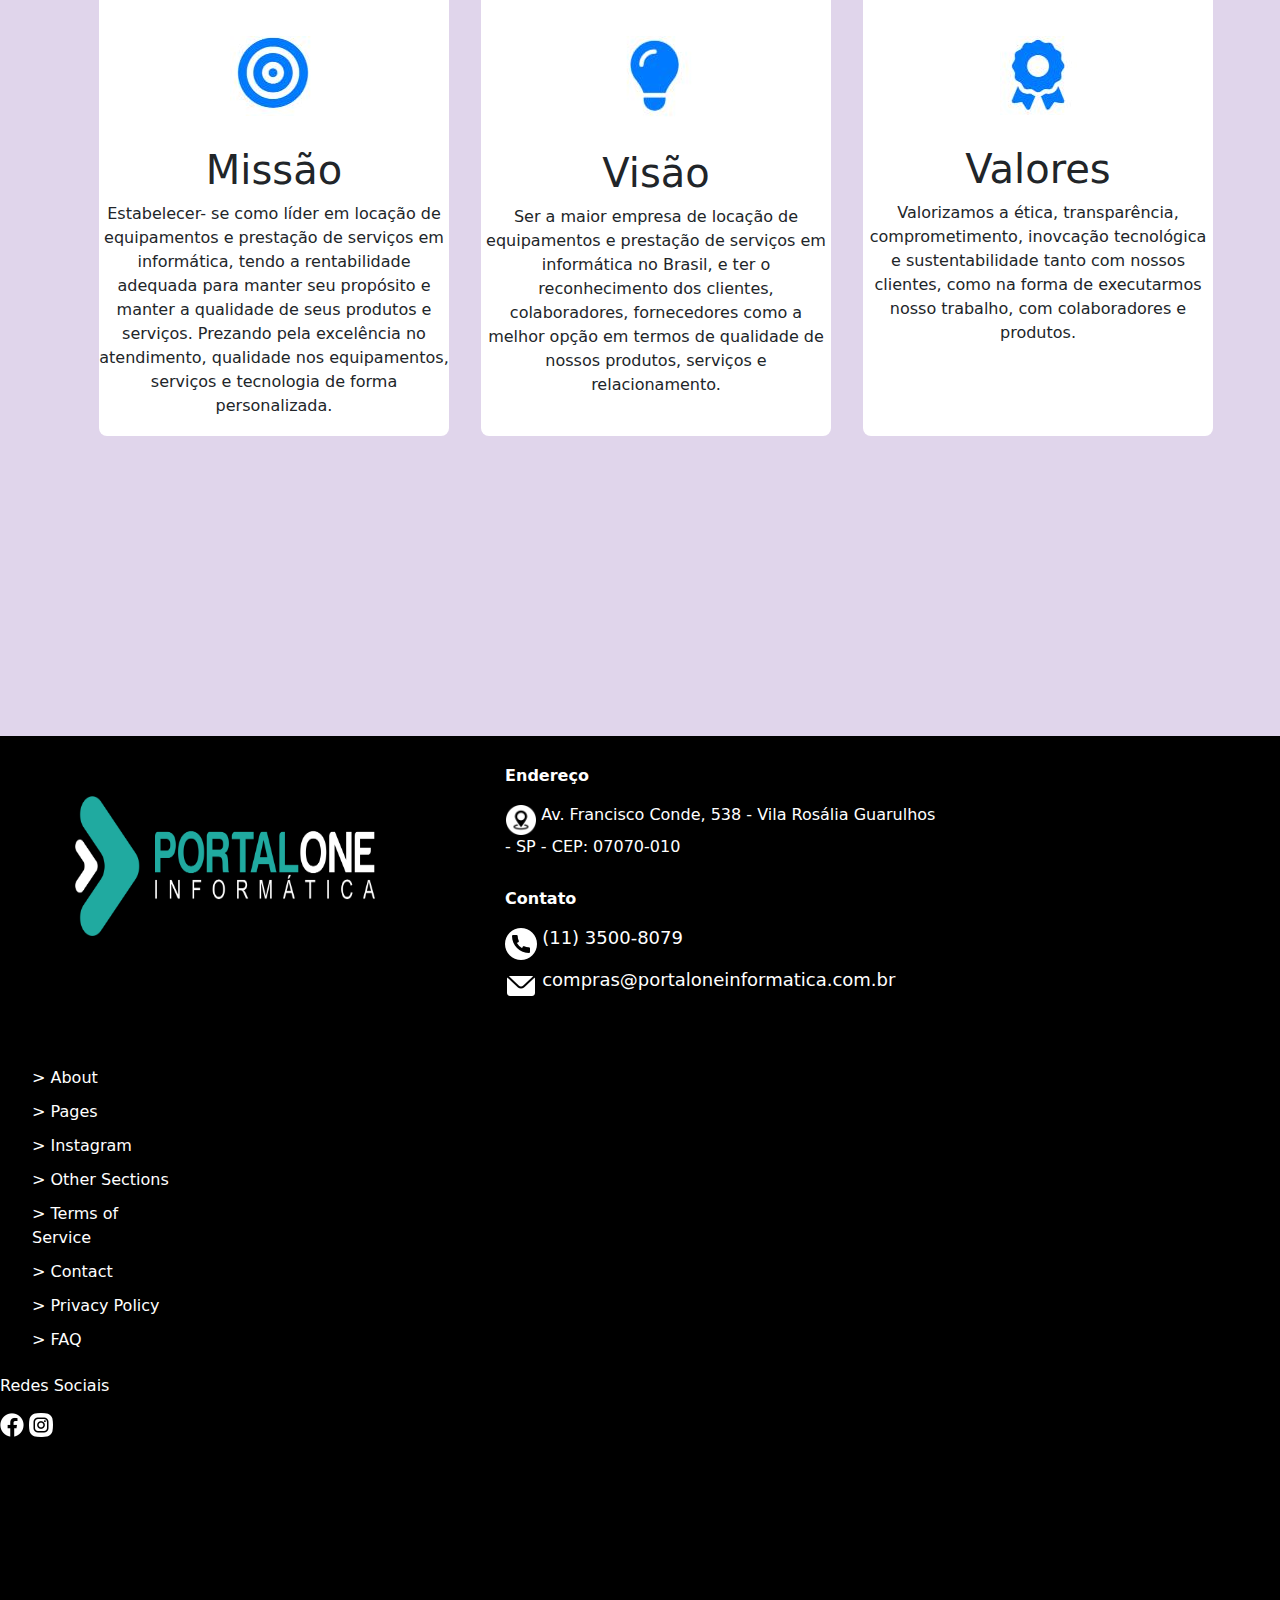
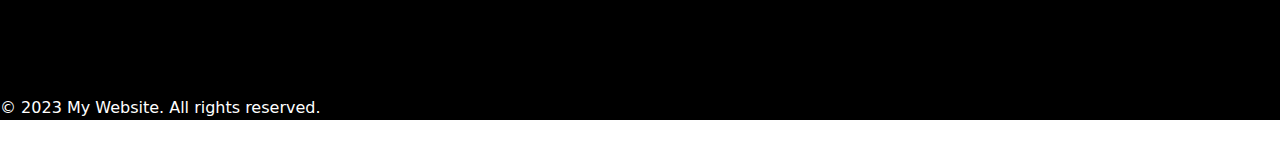
==== commit 078b8b77: "Update sobre.html" ====
--- a/sobre.html
+++ b/sobre.html
@@ -82,37 +82,33 @@
         </article>
   </div>
 
-  <div class="row-sobre" id="sobre-valores">
-    <div class="valores-title">
-     <h5>VALORES</h5><br>
-    </div>
+              <div class="row-sobre" id="sobre-valores">
+                    <div class="valores-title">
+                     <h5>VALORES</h5><br>
+                    </div>  
+              </div>
              <div class="row-sobre-two">
-                <div class="col-md-3" id="sobre">
-                    <img id="col-m4" src="./img/alvo.JPG" alt="historia">
-                    <h1>Missão</h1>
-                    <p>Estabelecer- se como líder em locação de equipamentos e prestação de serviços em informática, tendo a rentabilidade adequada para manter seu propósito e manter a qualidade de seus produtos e serviços. Prezando pela excelência no atendimento, qualidade nos equipamentos, serviços e tecnologia de forma personalizada.</p>
-                    
-                </div>
-            
-                <div class="col-md-3" id="sobre">
-                    <img id="col-m4" src="./img/lampada.JPG" alt="historia">
-                    <h1>Visão</h1>
-                    <p>Ser a maior empresa de locação de equipamentos e prestação de serviços em informática no Brasil, e ter o reconhecimento dos clientes, colaboradores, fornecedores como a melhor opção em termos de qualidade de nossos produtos, serviços e relacionamento.</p>
-                    
-                </div>
-            
-                <div class="col-md-3" id="sobre">
-                    <img id="col-m4" src="./img/laço.JPG" alt="historia">
-                    <h1>Valores</h1>
-                    <p>Valorizamos a ética, transparência, comprometimento, inovcação tecnológica e sustentabilidade tanto com nossos clientes, como na forma de executarmos nosso trabalho, com colaboradores e produtos.</p>
-                    
-                </div>
-             </div>
-
-   
-
-  </div>
-    </div>
+                            <div class="col-md-3" id="sobre">
+                                <img id="col-m4" src="./img/alvo.JPG" alt="historia">
+                                <h1>Missão</h1>
+                                <p>Estabelecer- se como líder em locação de equipamentos e prestação de serviços em informática, tendo a rentabilidade adequada para manter seu propósito e manter a qualidade de seus produtos e serviços. Prezando pela excelência no atendimento, qualidade nos equipamentos, serviços e tecnologia de forma personalizada.</p>
+                                
+                            </div>
+                        
+                            <div class="col-md-3" id="sobre">
+                                <img id="col-m4" src="./img/lampada.JPG" alt="historia">
+                                <h1>Visão</h1>
+                                <p>Ser a maior empresa de locação de equipamentos e prestação de serviços em informática no Brasil, e ter o reconhecimento dos clientes, colaboradores, fornecedores como a melhor opção em termos de qualidade de nossos produtos, serviços e relacionamento.</p>
+                                
+                            </div>
+                        
+                            <div class="col-md-3" id="sobre">
+                                <img id="col-m4" src="./img/laço.JPG" alt="historia">
+                                <h1>Valores</h1>
+                                <p>Valorizamos a ética, transparência, comprometimento, inovcação tecnológica e sustentabilidade tanto com nossos clientes, como na forma de executarmos nosso trabalho, com colaboradores e produtos.</p>
+                                
+                            </div>
+              </div>
   <footer class="footer">
 
     <div class="col-md-3" id="logo-footer">
--- a/css/css-sobre.css
+++ b/css/css-sobre.css
@@ -12,6 +12,18 @@
 }
 
 .row-sobre {
+    width: 100%;
+    height: 6rem;
+    background-color: rgb(224, 213, 235);
+    display: flex;
+    flex-direction: column;
+    margin-top: 5%;
+    margin-left: 15%;
+    
+    
+
+}
+.row-sobre-two {
     width: 100%;
     height: 800px;
     display: grid;
